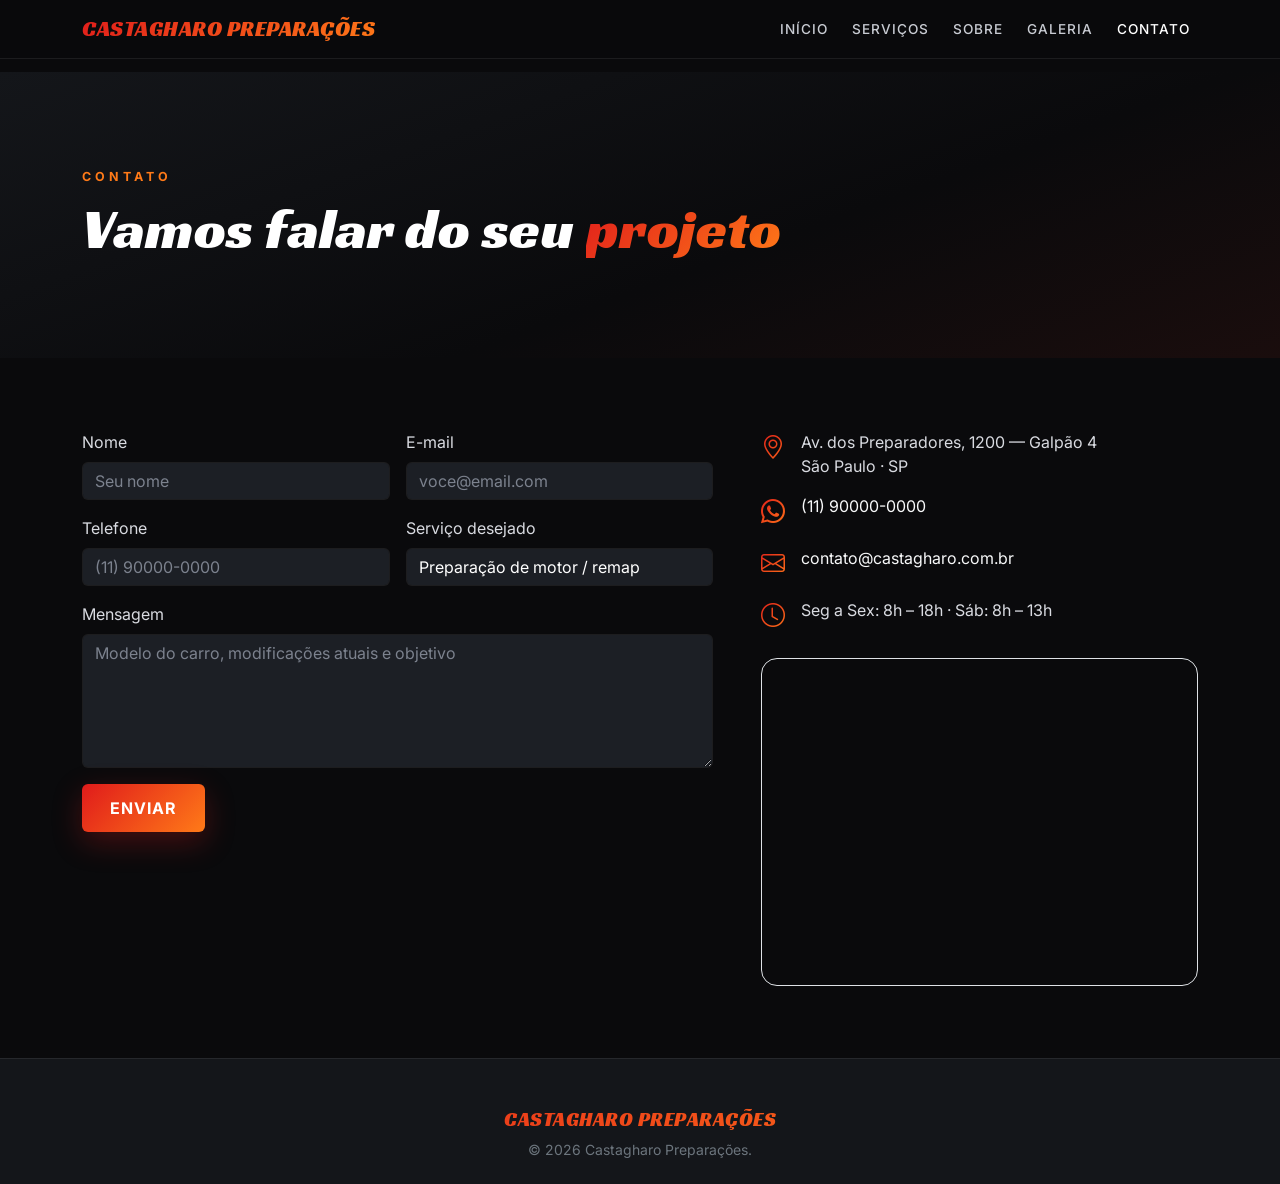
==== contato.html @ 75d51b19 "Arquivos de arrancada-070920261222" ====
<!DOCTYPE html>
<html lang="pt-BR">
<head>
  <meta charset="utf-8" />
  <meta name="viewport" content="width=device-width, initial-scale=1" />
  <title>Contato e agendamento | Castagharo Preparações</title>
  <meta name="description" content="Fale com a Castagharo Preparações: endereço, WhatsApp, horários e formulário para agendar sua avaliação." />
  <link rel="stylesheet" href="https://cdn.jsdelivr.net/npm/bootstrap-icons@1.11.3/font/bootstrap-icons.min.css" />
  <link href="https://cdn.jsdelivr.net/npm/bootstrap@5.3.3/dist/css/bootstrap.min.css" rel="stylesheet" />
  <link href="https://fonts.googleapis.com/css2?family=Racing+Sans+One&family=Inter:wght@400;500;700;800&display=swap" rel="stylesheet" />
  <link rel="stylesheet" href="style.css" />
</head>
<body>

<nav class="navbar navbar-expand-lg fixed-top">
  <div class="container">
    <a class="navbar-brand text-grad" href="index.html">CASTAGHARO PREPARAÇÕES</a>
    <button class="navbar-toggler border-0" type="button" data-bs-toggle="collapse" data-bs-target="#menu" aria-label="Abrir menu">
      <span class="navbar-toggler-icon" style="filter: invert(1)"></span>
    </button>
    <div class="collapse navbar-collapse" id="menu">
      <ul class="navbar-nav ms-auto gap-lg-2">
        <li class="nav-item"><a class="nav-link" href="index.html">Início</a></li>
        <li class="nav-item"><a class="nav-link" href="servicos.html">Serviços</a></li>
        <li class="nav-item"><a class="nav-link" href="sobre.html">Sobre</a></li>
        <li class="nav-item"><a class="nav-link" href="index.html#galeria">Galeria</a></li>
        <li class="nav-item"><a class="nav-link active" href="contato.html">Contato</a></li>
      </ul>
    </div>
  </div>
</nav>

<header class="py-5 bg-alt">
  <div class="container py-5">
    <p class="section-label mb-2">Contato</p>
    <h1 class="display-4 mb-0">Vamos falar do seu <span class="text-grad">projeto</span></h1>
  </div>
</header>

<section class="py-5">
  <div class="container py-4">
    <div class="row g-5">
      <div class="col-lg-7">
        <!-- Formulário com validação nativa do Bootstrap -->
        <form class="row g-3 needs-validation" novalidate>
          <div class="col-md-6">
            <label class="form-label" for="nome">Nome</label>
            <input class="form-control" id="nome" type="text" placeholder="Seu nome" required />
            <div class="invalid-feedback">Informe seu nome.</div>
          </div>
          <div class="col-md-6">
            <label class="form-label" for="email">E-mail</label>
            <input class="form-control" id="email" type="email" placeholder="voce@email.com" required />
            <div class="invalid-feedback">Informe um e-mail válido.</div>
          </div>
          <div class="col-md-6">
            <label class="form-label" for="tel">Telefone</label>
            <input class="form-control" id="tel" type="tel" placeholder="(11) 90000-0000" required />
            <div class="invalid-feedback">Informe um telefone.</div>
          </div>
          <div class="col-md-6">
            <label class="form-label" for="servico">Serviço desejado</label>
            <select class="form-control" id="servico">
              <option>Preparação de motor / remap</option>
              <option>Suspensão e freios</option>
              <option>Escapamento</option>
              <option>Estética e envelopamento</option>
              <option>Dinamômetro</option>
            </select>
          </div>
          <div class="col-12">
            <label class="form-label" for="msg">Mensagem</label>
            <textarea class="form-control" id="msg" rows="5" placeholder="Modelo do carro, modificações atuais e objetivo" required></textarea>
            <div class="invalid-feedback">Escreva sua mensagem.</div>
          </div>
          <div class="col-12"><button class="btn btn-grad" type="submit">Enviar</button></div>
        </form>
      </div>

      <div class="col-lg-5">
        <ul class="list-unstyled mb-4">
          <li class="d-flex gap-3 mb-3"><i class="bi bi-geo-alt fs-4 text-grad"></i><span>Av. dos Preparadores, 1200 — Galpão 4<br />São Paulo · SP</span></li>
          <li class="d-flex gap-3 mb-3"><i class="bi bi-whatsapp fs-4 text-grad"></i><a class="text-decoration-none text-light" href="https://wa.me/5511900000000">(11) 90000-0000</a></li>
          <li class="d-flex gap-3 mb-3"><i class="bi bi-envelope fs-4 text-grad"></i><a class="text-decoration-none text-light" href="mailto:contato@castagharo.com.br">contato@castagharo.com.br</a></li>
          <li class="d-flex gap-3"><i class="bi bi-clock fs-4 text-grad"></i><span>Seg a Sex: 8h – 18h · Sáb: 8h – 13h</span></li>
        </ul>
        <div class="ratio ratio-4x3 rounded-4 overflow-hidden border">
          <iframe src="https://www.google.com/maps?q=S%C3%A3o+Paulo&output=embed" title="Mapa da oficina" loading="lazy"></iframe>
        </div>
      </div>
    </div>
  </div>
</section>

<footer class="pt-5 pb-4">
  <div class="container text-center">
    <h2 class="h5 text-grad">CASTAGHARO PREPARAÇÕES</h2>
    <p class="text-secondary small mb-0">© 2026 Castagharo Preparações.</p>
  </div>
</footer>

<script src="https://cdn.jsdelivr.net/npm/bootstrap@5.3.3/dist/js/bootstrap.bundle.min.js"></script>
<script>
  document.querySelectorAll(".needs-validation").forEach(function (form) {
    form.addEventListener("submit", function (event) {
      if (!form.checkValidity()) { event.preventDefault(); event.stopPropagation(); }
      form.classList.add("was-validated");
    });
  });
</script>
</body>
</html>
---- style.css ----
/* ==========================================================================
   Castagharo Preparações — CSS customizado
   Apenas ajustes visuais (cores, gradientes, espaçamentos).
   Todo o layout e os componentes vêm do Bootstrap 5 via CDN.
   ========================================================================== */

/* --- Variáveis de tema (paleta escura + degradê vermelho/laranja) --------- */
:root {
  --cp-black: #0a0a0c;
  --cp-graphite: #14161a;
  --cp-graphite-2: #1c1f25;
  --cp-line: rgba(255, 255, 255, 0.08);
  --cp-red: #e01b1b;
  --cp-orange: #ff7a18;
  --cp-grad: linear-gradient(135deg, #e01b1b 0%, #ff7a18 100%);
  --cp-grad-soft: linear-gradient(160deg, #14161a 0%, #0a0a0c 60%, #1a0d0d 100%);
}

/* --- Base ---------------------------------------------------------------- */
body {
  background-color: var(--cp-black);
  color: #d9dbe1;
  font-family: "Inter", system-ui, sans-serif;
  padding-top: 72px; /* compensa a navbar fixa */
}

h1, h2, h3, h4, .display-1, .display-3, .navbar-brand {
  font-family: "Racing Sans One", "Inter", sans-serif;
  letter-spacing: 0.5px;
  color: #fff;
}

section { scroll-margin-top: 80px; } /* âncoras não ficam sob a navbar */

/* Texto com preenchimento em degradê (títulos de destaque) */
.text-grad {
  background: var(--cp-grad);
  -webkit-background-clip: text;
  background-clip: text;
  -webkit-text-fill-color: transparent;
}

.section-label {
  text-transform: uppercase;
  letter-spacing: 4px;
  font-size: 0.78rem;
  font-weight: 700;
  color: var(--cp-orange);
}

/* Seções alternadas com fundo em degradê suave */
.bg-alt { background: var(--cp-grad-soft); }
.bg-graphite { background-color: var(--cp-graphite); }

/* --- Navbar -------------------------------------------------------------- */
.navbar {
  background-color: rgba(10, 10, 12, 0.92);
  backdrop-filter: blur(10px);
  border-bottom: 1px solid var(--cp-line);
}
.navbar-brand { font-size: 1.35rem; }
.navbar .nav-link {
  color: #c9ccd3;
  font-weight: 500;
  text-transform: uppercase;
  font-size: 0.85rem;
  letter-spacing: 1px;
}
.navbar .nav-link:hover,
.navbar .nav-link.active { color: #fff; }

/* --- Botões -------------------------------------------------------------- */
.btn-grad {
  background: var(--cp-grad);
  color: #fff;
  border: 0;
  font-weight: 700;
  text-transform: uppercase;
  letter-spacing: 1px;
  padding: 0.75rem 1.75rem;
  box-shadow: 0 10px 30px rgba(224, 27, 27, 0.28);
}
.btn-grad:hover { color: #fff; filter: brightness(1.1); }

.btn-outline-light-2 {
  border: 1px solid rgba(255, 255, 255, 0.35);
  color: #fff;
  font-weight: 600;
  text-transform: uppercase;
  letter-spacing: 1px;
  padding: 0.75rem 1.75rem;
}
.btn-outline-light-2:hover { background: rgba(255, 255, 255, 0.1); color: #fff; }

/* --- Hero ---------------------------------------------------------------- */
.hero {
  position: relative;
  min-height: 88vh;
  display: flex;
  align-items: center;
  background: url("img/hero.jpg") center/cover no-repeat;
}
/* Camada de degradê sobre a foto para dar contraste ao texto */
.hero::after {
  content: "";
  position: absolute;
  inset: 0;
  background: linear-gradient(90deg, rgba(10,10,12,0.94) 0%, rgba(10,10,12,0.72) 45%, rgba(224,27,27,0.28) 100%);
}
.hero > .container { position: relative; z-index: 2; }

/* --- Cards de serviço ---------------------------------------------------- */
.card-service {
  background-color: var(--cp-graphite-2);
  border: 1px solid var(--cp-line);
  border-radius: 14px;
  height: 100%;
  transition: transform 0.25s ease, border-color 0.25s ease;
}
.card-service:hover {
  transform: translateY(-6px);
  border-color: rgba(255, 122, 24, 0.55);
}
.card-service .icon-box {
  width: 54px; height: 54px;
  display: grid; place-items: center;
  border-radius: 12px;
  background: var(--cp-grad);
  font-size: 1.5rem;
  color: #fff;
}

/* --- Números / stats ----------------------------------------------------- */
.stat-value { font-size: 2.4rem; font-weight: 800; line-height: 1; }

/* --- Galeria ------------------------------------------------------------- */
.gallery-img {
  border-radius: 14px;
  border: 1px solid var(--cp-line);
  object-fit: cover;
  width: 100%;
  height: 260px;
}

/* --- Depoimentos --------------------------------------------------------- */
.quote-card {
  background-color: var(--cp-graphite-2);
  border: 1px solid var(--cp-line);
  border-radius: 16px;
  max-width: 760px;
  margin: 0 auto;
}

/* --- Formulário ---------------------------------------------------------- */
.form-control, .form-control:focus {
  background-color: var(--cp-graphite-2);
  border: 1px solid var(--cp-line);
  color: #fff;
}
.form-control:focus {
  box-shadow: 0 0 0 0.2rem rgba(255, 122, 24, 0.2);
  border-color: var(--cp-orange);
}
.form-control::placeholder { color: #7c828e; }

/* --- Accordion (FAQ) ---------------------------------------------------- */
.accordion-item {
  background-color: var(--cp-graphite-2);
  border: 1px solid var(--cp-line);
  margin-bottom: 0.75rem;
  border-radius: 12px;
  overflow: hidden;
}
.accordion-button {
  background-color: var(--cp-graphite-2);
  color: #fff;
  font-weight: 600;
}
.accordion-button:not(.collapsed) { background: var(--cp-grad); color: #fff; }
.accordion-button:focus { box-shadow: none; }
.accordion-body { color: #b6bac3; }

/* --- Footer ------------------------------------------------------------- */
footer { background-color: var(--cp-graphite); border-top: 1px solid var(--cp-line); }
footer a { color: #b6bac3; text-decoration: none; }
footer a:hover { color: var(--cp-orange); }
.social-link {
  width: 40px; height: 40px;
  display: inline-grid; place-items: center;
  border-radius: 50%;
  border: 1px solid var(--cp-line);
  color: #fff;
}
.social-link:hover { background: var(--cp-grad); color: #fff; }

/* --- Ajustes responsivos ------------------------------------------------ */
@media (max-width: 767.98px) {
  .hero { min-height: 78vh; text-align: center; }
  .hero::after { background: linear-gradient(180deg, rgba(10,10,12,0.85), rgba(10,10,12,0.95)); }
  .gallery-img { height: 200px; }
}
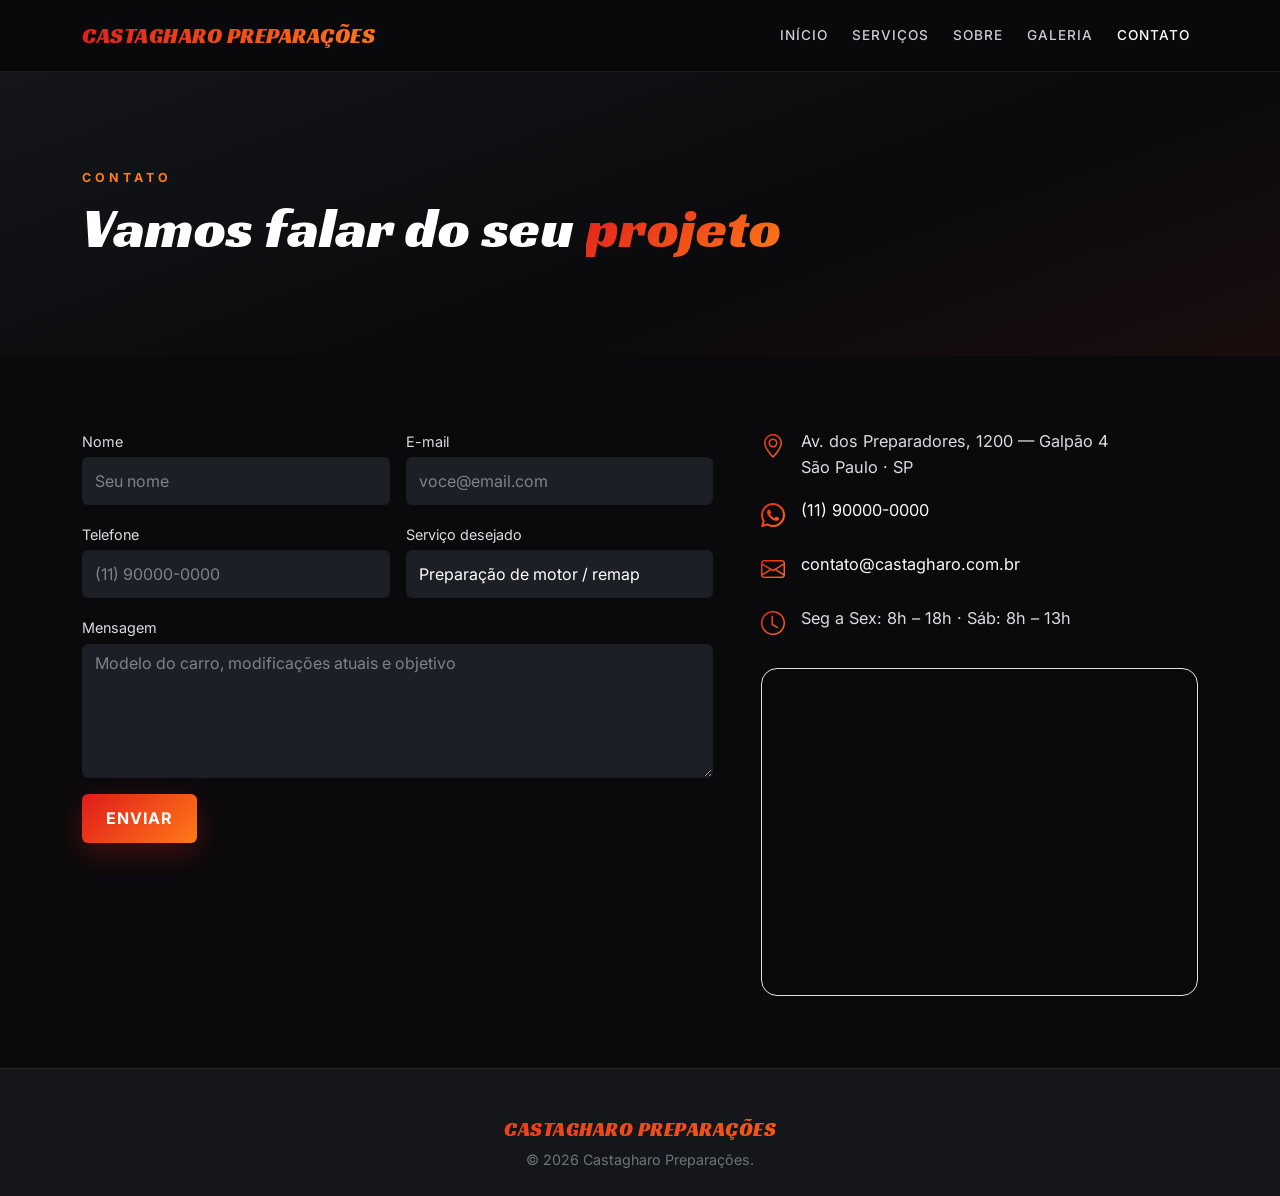
==== commit d85d85a3: "Atualizado para mobile-first. #160920262006" ====
--- a/contato.html
+++ b/contato.html
@@ -30,35 +30,35 @@
   </div>
 </nav>
 
-<header class="py-5 bg-alt">
-  <div class="container py-5">
+<header class="py-4 py-lg-5 bg-alt">
+  <div class="container py-3 py-lg-5">
     <p class="section-label mb-2">Contato</p>
     <h1 class="display-4 mb-0">Vamos falar do seu <span class="text-grad">projeto</span></h1>
   </div>
 </header>
 
 <section class="py-5">
-  <div class="container py-4">
-    <div class="row g-5">
+  <div class="container py-2 py-lg-4">
+    <div class="row g-4 g-lg-5">
       <div class="col-lg-7">
         <!-- Formulário com validação nativa do Bootstrap -->
         <form class="row g-3 needs-validation" novalidate>
-          <div class="col-md-6">
+          <div class="col-sm-6">
             <label class="form-label" for="nome">Nome</label>
             <input class="form-control" id="nome" type="text" placeholder="Seu nome" required />
             <div class="invalid-feedback">Informe seu nome.</div>
           </div>
-          <div class="col-md-6">
+          <div class="col-sm-6">
             <label class="form-label" for="email">E-mail</label>
             <input class="form-control" id="email" type="email" placeholder="voce@email.com" required />
             <div class="invalid-feedback">Informe um e-mail válido.</div>
           </div>
-          <div class="col-md-6">
+          <div class="col-sm-6">
             <label class="form-label" for="tel">Telefone</label>
             <input class="form-control" id="tel" type="tel" placeholder="(11) 90000-0000" required />
             <div class="invalid-feedback">Informe um telefone.</div>
           </div>
-          <div class="col-md-6">
+          <div class="col-sm-6">
             <label class="form-label" for="servico">Serviço desejado</label>
             <select class="form-control" id="servico">
               <option>Preparação de motor / remap</option>
@@ -78,7 +78,7 @@
       </div>
 
       <div class="col-lg-5">
-        <ul class="list-unstyled mb-4">
+        <ul class="list-unstyled contact-list mb-4">
           <li class="d-flex gap-3 mb-3"><i class="bi bi-geo-alt fs-4 text-grad"></i><span>Av. dos Preparadores, 1200 — Galpão 4<br />São Paulo · SP</span></li>
           <li class="d-flex gap-3 mb-3"><i class="bi bi-whatsapp fs-4 text-grad"></i><a class="text-decoration-none text-light" href="https://wa.me/5511900000000">(11) 90000-0000</a></li>
           <li class="d-flex gap-3 mb-3"><i class="bi bi-envelope fs-4 text-grad"></i><a class="text-decoration-none text-light" href="mailto:contato@castagharo.com.br">contato@castagharo.com.br</a></li>
@@ -99,6 +99,7 @@
   </div>
 </footer>
 
+<a class="wa-float" href="https://wa.me/5511900000000" aria-label="Falar no WhatsApp"><i class="bi bi-whatsapp"></i></a>
 <script src="https://cdn.jsdelivr.net/npm/bootstrap@5.3.3/dist/js/bootstrap.bundle.min.js"></script>
 <script>
   document.querySelectorAll(".needs-validation").forEach(function (form) {
--- a/style.css
+++ b/style.css
@@ -1,7 +1,7 @@
 /* ==========================================================================
-   Castagharo Preparações — CSS customizado
-   Apenas ajustes visuais (cores, gradientes, espaçamentos).
-   Todo o layout e os componentes vêm do Bootstrap 5 via CDN.
+   Castagharo Preparações — CSS customizado (MOBILE FIRST)
+   Os estilos base valem para celular; os @media (min-width) ampliam
+   para tablet e desktop. Layout e componentes vêm do Bootstrap 5 (CDN).
    ========================================================================== */
 
 /* --- Variáveis de tema (paleta escura + degradê vermelho/laranja) --------- */
@@ -14,23 +14,40 @@
   --cp-orange: #ff7a18;
   --cp-grad: linear-gradient(135deg, #e01b1b 0%, #ff7a18 100%);
   --cp-grad-soft: linear-gradient(160deg, #14161a 0%, #0a0a0c 60%, #1a0d0d 100%);
-}
-
-/* --- Base ---------------------------------------------------------------- */
+  --cp-nav-h: 60px;
+}
+
+/* --- Base (celular) ------------------------------------------------------ */
+* { min-width: 0; }
+
+html { -webkit-text-size-adjust: 100%; }
+
 body {
   background-color: var(--cp-black);
   color: #d9dbe1;
   font-family: "Inter", system-ui, sans-serif;
-  padding-top: 72px; /* compensa a navbar fixa */
-}
-
-h1, h2, h3, h4, .display-1, .display-3, .navbar-brand {
+  font-size: 1rem;
+  line-height: 1.6;
+  padding-top: var(--cp-nav-h);
+  overflow-x: hidden; /* evita rolagem lateral no celular */
+}
+
+img, iframe { max-width: 100%; }
+
+h1, h2, h3, h4, .display-1, .display-3, .display-5, .navbar-brand {
   font-family: "Racing Sans One", "Inter", sans-serif;
   letter-spacing: 0.5px;
   color: #fff;
-}
-
-section { scroll-margin-top: 80px; } /* âncoras não ficam sob a navbar */
+  overflow-wrap: break-word;
+}
+
+/* Títulos fluidos: nunca estouram a tela do celular */
+.display-3 { font-size: clamp(1.9rem, 8.5vw, 4.5rem); line-height: 1.1; }
+.display-4 { font-size: clamp(1.75rem, 7.5vw, 3.5rem); line-height: 1.15; }
+.display-5 { font-size: clamp(1.5rem, 6.5vw, 3rem); line-height: 1.2; }
+.lead { font-size: 1rem; }
+
+section { scroll-margin-top: calc(var(--cp-nav-h) + 8px); }
 
 /* Texto com preenchimento em degradê (títulos de destaque) */
 .text-grad {
@@ -42,8 +59,8 @@
 
 .section-label {
   text-transform: uppercase;
-  letter-spacing: 4px;
-  font-size: 0.78rem;
+  letter-spacing: 3px;
+  font-size: 0.7rem;
   font-weight: 700;
   color: var(--cp-orange);
 }
@@ -54,62 +71,90 @@
 
 /* --- Navbar -------------------------------------------------------------- */
 .navbar {
-  background-color: rgba(10, 10, 12, 0.92);
+  background-color: rgba(10, 10, 12, 0.94);
   backdrop-filter: blur(10px);
   border-bottom: 1px solid var(--cp-line);
-}
-.navbar-brand { font-size: 1.35rem; }
+  min-height: var(--cp-nav-h);
+  padding-top: 0.5rem;
+  padding-bottom: 0.5rem;
+}
+.navbar-brand {
+  font-size: 0.95rem;
+  line-height: 1.1;
+  max-width: 70vw;
+  white-space: normal;
+}
+.navbar-toggler { padding: 0.35rem 0.5rem; }
+.navbar-toggler:focus { box-shadow: none; }
 .navbar .nav-link {
   color: #c9ccd3;
   font-weight: 500;
   text-transform: uppercase;
-  font-size: 0.85rem;
+  font-size: 0.95rem;
   letter-spacing: 1px;
+  padding-top: 0.7rem;    /* área de toque confortável */
+  padding-bottom: 0.7rem;
 }
 .navbar .nav-link:hover,
 .navbar .nav-link.active { color: #fff; }
-
-/* --- Botões -------------------------------------------------------------- */
-.btn-grad {
-  background: var(--cp-grad);
-  color: #fff;
-  border: 0;
+/* Menu aberto no celular: rola se não couber */
+.navbar-collapse {
+  max-height: calc(100vh - var(--cp-nav-h) - 16px);
+  overflow-y: auto;
+}
+.navbar-collapse .btn-grad { width: 100%; margin-top: 0.5rem; }
+
+/* --- Botões (largura total no celular) ---------------------------------- */
+.btn-grad,
+.btn-outline-light-2 {
+  width: 100%;
   font-weight: 700;
   text-transform: uppercase;
   letter-spacing: 1px;
-  padding: 0.75rem 1.75rem;
+  padding: 0.8rem 1.5rem;
+  min-height: 48px;
+}
+.btn-grad {
+  background: var(--cp-grad);
+  color: #fff;
+  border: 0;
   box-shadow: 0 10px 30px rgba(224, 27, 27, 0.28);
 }
 .btn-grad:hover { color: #fff; filter: brightness(1.1); }
-
 .btn-outline-light-2 {
   border: 1px solid rgba(255, 255, 255, 0.35);
   color: #fff;
   font-weight: 600;
-  text-transform: uppercase;
-  letter-spacing: 1px;
-  padding: 0.75rem 1.75rem;
 }
 .btn-outline-light-2:hover { background: rgba(255, 255, 255, 0.1); color: #fff; }
-
-/* --- Hero ---------------------------------------------------------------- */
+.btn-grad.btn-sm { padding: 0.55rem 1rem; min-height: 40px; }
+
+/* --- Hero (celular: foto de fundo + véu escuro, texto centralizado) ----- */
 .hero {
   position: relative;
-  min-height: 88vh;
   display: flex;
   align-items: center;
+  padding: 3rem 0 3.5rem;
+  text-align: center;
   background: url("img/hero.jpg") center/cover no-repeat;
 }
-/* Camada de degradê sobre a foto para dar contraste ao texto */
 .hero::after {
   content: "";
   position: absolute;
   inset: 0;
-  background: linear-gradient(90deg, rgba(10,10,12,0.94) 0%, rgba(10,10,12,0.72) 45%, rgba(224,27,27,0.28) 100%);
+  background: linear-gradient(180deg, rgba(10, 10, 12, 0.82) 0%, rgba(10, 10, 12, 0.93) 70%, rgba(26, 13, 13, 0.96) 100%);
 }
 .hero > .container { position: relative; z-index: 2; }
+.hero .lead { margin-inline: auto; }
 
 /* --- Cards de serviço ---------------------------------------------------- */
+/* Bootstrap 5.3 força cor escura em .card e nas classes .h5/.h6 — reforçamos aqui */
+.card, .card-service { color: #d9dbe1; }
+.card h1, .card h2, .card h3, .card h4, .card h5, .card h6,
+.card .h1, .card .h2, .card .h3, .card .h4, .card .h5, .card .h6,
+h1.h5, h2.h5, h3.h5, h4.h5, .accordion-header .h5 { color: #fff; }
+.card .text-grad, .quote-card .text-grad { -webkit-text-fill-color: transparent; }
+
 .card-service {
   background-color: var(--cp-graphite-2);
   border: 1px solid var(--cp-line);
@@ -118,20 +163,21 @@
   transition: transform 0.25s ease, border-color 0.25s ease;
 }
 .card-service:hover {
-  transform: translateY(-6px);
   border-color: rgba(255, 122, 24, 0.55);
 }
 .card-service .icon-box {
-  width: 54px; height: 54px;
+  width: 48px; height: 48px;
   display: grid; place-items: center;
   border-radius: 12px;
   background: var(--cp-grad);
-  font-size: 1.5rem;
-  color: #fff;
+  font-size: 1.35rem;
+  color: #fff;
+  flex: none;
 }
 
 /* --- Números / stats ----------------------------------------------------- */
-.stat-value { font-size: 2.4rem; font-weight: 800; line-height: 1; }
+.stat-value { font-size: clamp(1.5rem, 7vw, 2.4rem); font-weight: 800; line-height: 1; }
+.stat-label { font-size: 0.68rem; letter-spacing: 0.5px; display: block; }
 
 /* --- Galeria ------------------------------------------------------------- */
 .gallery-img {
@@ -139,8 +185,29 @@
   border: 1px solid var(--cp-line);
   object-fit: cover;
   width: 100%;
-  height: 260px;
-}
+  height: 220px;
+}
+.carousel-inner img {
+  width: 100%;
+  height: 100%;
+  object-fit: cover;
+}
+.carousel-item > img { aspect-ratio: 4 / 3; }
+/* Controles do carrossel com fundo — visíveis e fáceis de tocar no celular */
+.carousel-control-prev,
+.carousel-control-next {
+  width: 46px;
+  height: 46px;
+  top: 50%;
+  transform: translateY(-50%);
+  background: rgba(10, 10, 12, 0.6);
+  border-radius: 50%;
+  opacity: 1;
+}
+.carousel-control-prev { left: 8px; }
+.carousel-control-next { right: 8px; }
+.carousel-indicators { margin-bottom: 0.35rem; }
+.carousel-indicators [data-bs-target] { width: 26px; height: 4px; }
 
 /* --- Depoimentos --------------------------------------------------------- */
 .quote-card {
@@ -150,18 +217,25 @@
   max-width: 760px;
   margin: 0 auto;
 }
+/* Espaço lateral para não ficar sob as setas do carrossel */
+#carrosselDepo .carousel-inner { padding: 0 2.5rem; }
+#carrosselDepo .fs-5 { font-size: 1rem; }
 
 /* --- Formulário ---------------------------------------------------------- */
 .form-control, .form-control:focus {
   background-color: var(--cp-graphite-2);
   border: 1px solid var(--cp-line);
   color: #fff;
-}
+  font-size: 1rem;   /* 16px evita o zoom automático do iOS */
+  min-height: 48px;
+}
+textarea.form-control { min-height: 120px; }
 .form-control:focus {
   box-shadow: 0 0 0 0.2rem rgba(255, 122, 24, 0.2);
   border-color: var(--cp-orange);
 }
 .form-control::placeholder { color: #7c828e; }
+.form-label { font-size: 0.9rem; margin-bottom: 0.25rem; }
 
 /* --- Accordion (FAQ) ---------------------------------------------------- */
 .accordion-item {
@@ -175,27 +249,81 @@
   background-color: var(--cp-graphite-2);
   color: #fff;
   font-weight: 600;
+  font-size: 0.98rem;
+  padding: 0.9rem 1rem;
 }
 .accordion-button:not(.collapsed) { background: var(--cp-grad); color: #fff; }
 .accordion-button:focus { box-shadow: none; }
-.accordion-body { color: #b6bac3; }
+.accordion-body { color: #b6bac3; font-size: 0.95rem; }
+
+/* --- Contato: lista de informações -------------------------------------- */
+.contact-list li { align-items: flex-start; }
+.contact-list a, .contact-list span { word-break: break-word; }
 
 /* --- Footer ------------------------------------------------------------- */
 footer { background-color: var(--cp-graphite); border-top: 1px solid var(--cp-line); }
-footer a { color: #b6bac3; text-decoration: none; }
+footer a { color: #b6bac3; text-decoration: none; display: inline-block; padding: 0.25rem 0; }
 footer a:hover { color: var(--cp-orange); }
 .social-link {
-  width: 40px; height: 40px;
+  width: 44px; height: 44px;
   display: inline-grid; place-items: center;
   border-radius: 50%;
   border: 1px solid var(--cp-line);
   color: #fff;
+  padding: 0;
 }
 .social-link:hover { background: var(--cp-grad); color: #fff; }
 
-/* --- Ajustes responsivos ------------------------------------------------ */
-@media (max-width: 767.98px) {
-  .hero { min-height: 78vh; text-align: center; }
-  .hero::after { background: linear-gradient(180deg, rgba(10,10,12,0.85), rgba(10,10,12,0.95)); }
-  .gallery-img { height: 200px; }
-}
+/* --- Botão fixo de WhatsApp (só celular) -------------------------------- */
+.wa-float {
+  position: fixed;
+  right: 14px;
+  bottom: 14px;
+  z-index: 1030;
+  width: 54px; height: 54px;
+  display: grid; place-items: center;
+  border-radius: 50%;
+  background: #25d366;
+  color: #fff;
+  font-size: 1.6rem;
+  box-shadow: 0 8px 24px rgba(0, 0, 0, 0.45);
+}
+.wa-float:hover { color: #fff; filter: brightness(1.05); }
+
+/* ======================= TABLET (≥576px) ================================ */
+@media (min-width: 576px) {
+  .btn-grad, .btn-outline-light-2 { width: auto; }
+  .navbar-brand { font-size: 1.1rem; max-width: none; }
+  .gallery-img { height: 240px; }
+  #carrosselDepo .carousel-inner { padding: 0 3.5rem; }
+}
+
+/* ======================= DESKTOP (≥992px) =============================== */
+@media (min-width: 992px) {
+  :root { --cp-nav-h: 72px; }
+  body { font-size: 1.02rem; }
+  .navbar-brand { font-size: 1.35rem; }
+  .navbar .nav-link { font-size: 0.85rem; padding-top: 0.5rem; padding-bottom: 0.5rem; }
+  .navbar-collapse { overflow: visible; max-height: none; }
+  .navbar-collapse .btn-grad { width: auto; margin-top: 0; }
+  .lead { font-size: 1.2rem; }
+  .section-label { letter-spacing: 4px; font-size: 0.78rem; }
+
+  .hero {
+    min-height: 88vh;
+    padding: 0;
+    text-align: left;
+  }
+  .hero::after {
+    background: linear-gradient(90deg, rgba(10,10,12,0.94) 0%, rgba(10,10,12,0.72) 45%, rgba(224,27,27,0.28) 100%);
+  }
+  .hero .lead { margin-inline: 0; }
+
+  .card-service:hover { transform: translateY(-6px); }
+  .card-service .icon-box { width: 54px; height: 54px; font-size: 1.5rem; }
+  .gallery-img { height: 260px; }
+  .carousel-item > img { aspect-ratio: 16 / 9; }
+  #carrosselDepo .fs-5 { font-size: 1.25rem; }
+  .wa-float { display: none; } /* no desktop já há botões e formulário */
+  .py-lg-6 { padding-top: 5rem; padding-bottom: 5rem; }
+}
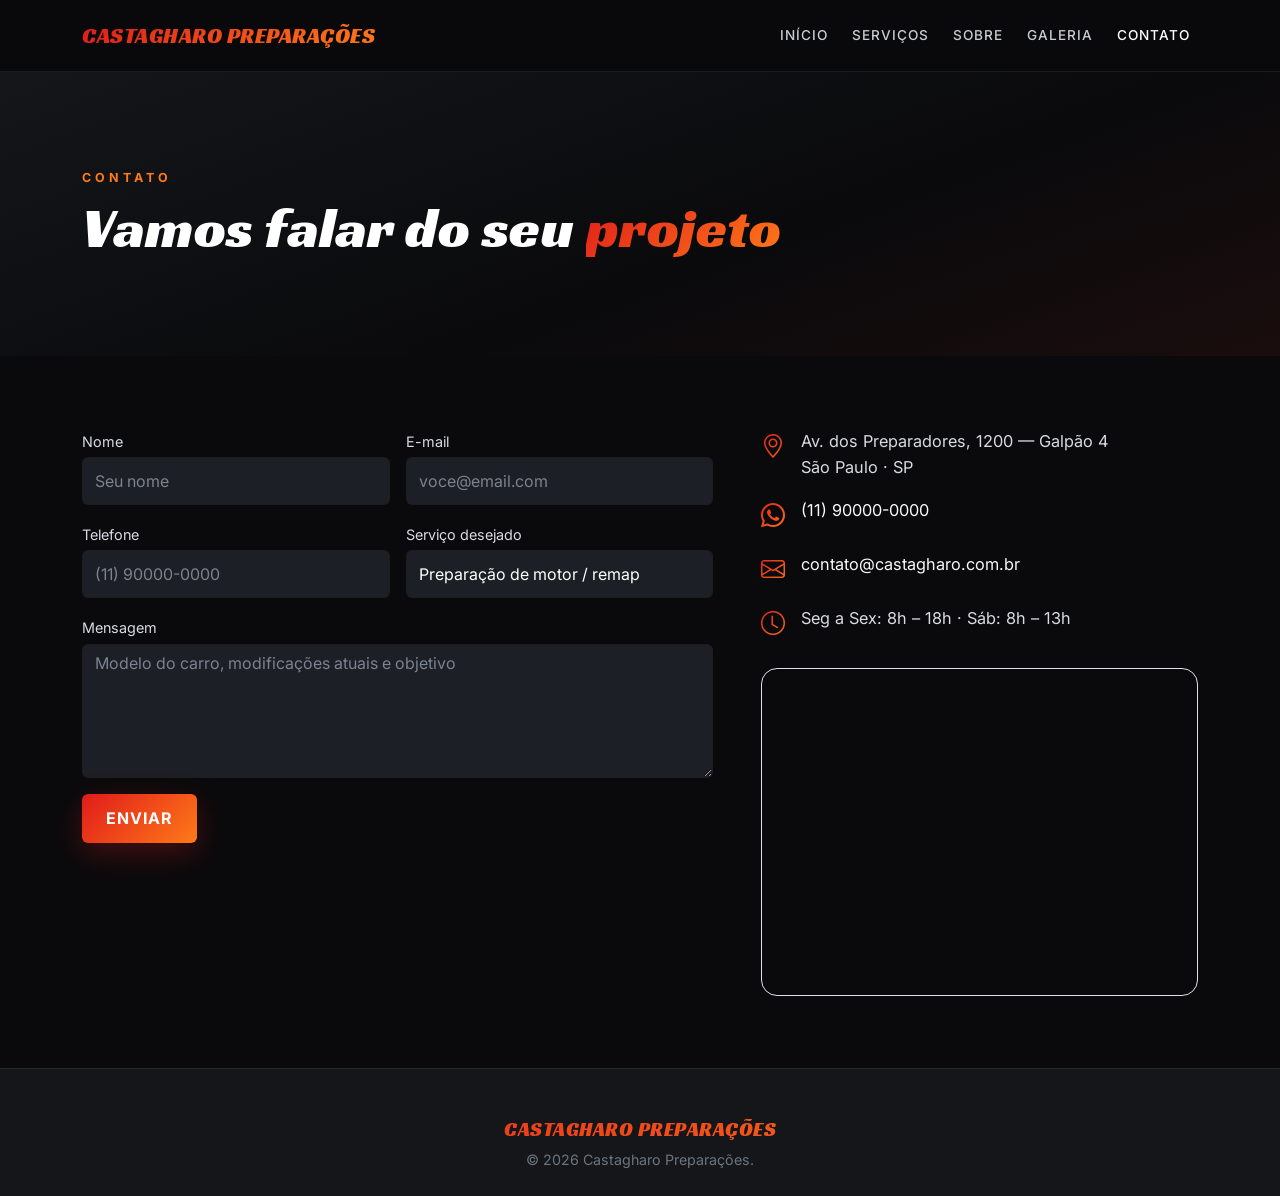
==== commit e1aa8a05: "Ajustados erros de responsividade. #160920262015" ====
--- a/contato.html
+++ b/contato.html
@@ -30,35 +30,35 @@
   </div>
 </nav>
 
-<header class="py-4 py-lg-5 bg-alt">
-  <div class="container py-3 py-lg-5">
+<header class="py-5 bg-alt">
+  <div class="container py-5">
     <p class="section-label mb-2">Contato</p>
     <h1 class="display-4 mb-0">Vamos falar do seu <span class="text-grad">projeto</span></h1>
   </div>
 </header>
 
 <section class="py-5">
-  <div class="container py-2 py-lg-4">
-    <div class="row g-4 g-lg-5">
+  <div class="container py-4">
+    <div class="row g-5">
       <div class="col-lg-7">
         <!-- Formulário com validação nativa do Bootstrap -->
         <form class="row g-3 needs-validation" novalidate>
-          <div class="col-sm-6">
+          <div class="col-md-6">
             <label class="form-label" for="nome">Nome</label>
             <input class="form-control" id="nome" type="text" placeholder="Seu nome" required />
             <div class="invalid-feedback">Informe seu nome.</div>
           </div>
-          <div class="col-sm-6">
+          <div class="col-md-6">
             <label class="form-label" for="email">E-mail</label>
             <input class="form-control" id="email" type="email" placeholder="voce@email.com" required />
             <div class="invalid-feedback">Informe um e-mail válido.</div>
           </div>
-          <div class="col-sm-6">
+          <div class="col-md-6">
             <label class="form-label" for="tel">Telefone</label>
             <input class="form-control" id="tel" type="tel" placeholder="(11) 90000-0000" required />
             <div class="invalid-feedback">Informe um telefone.</div>
           </div>
-          <div class="col-sm-6">
+          <div class="col-md-6">
             <label class="form-label" for="servico">Serviço desejado</label>
             <select class="form-control" id="servico">
               <option>Preparação de motor / remap</option>
@@ -78,7 +78,7 @@
       </div>
 
       <div class="col-lg-5">
-        <ul class="list-unstyled contact-list mb-4">
+        <ul class="list-unstyled mb-4">
           <li class="d-flex gap-3 mb-3"><i class="bi bi-geo-alt fs-4 text-grad"></i><span>Av. dos Preparadores, 1200 — Galpão 4<br />São Paulo · SP</span></li>
           <li class="d-flex gap-3 mb-3"><i class="bi bi-whatsapp fs-4 text-grad"></i><a class="text-decoration-none text-light" href="https://wa.me/5511900000000">(11) 90000-0000</a></li>
           <li class="d-flex gap-3 mb-3"><i class="bi bi-envelope fs-4 text-grad"></i><a class="text-decoration-none text-light" href="mailto:contato@castagharo.com.br">contato@castagharo.com.br</a></li>
@@ -99,7 +99,6 @@
   </div>
 </footer>
 
-<a class="wa-float" href="https://wa.me/5511900000000" aria-label="Falar no WhatsApp"><i class="bi bi-whatsapp"></i></a>
 <script src="https://cdn.jsdelivr.net/npm/bootstrap@5.3.3/dist/js/bootstrap.bundle.min.js"></script>
 <script>
   document.querySelectorAll(".needs-validation").forEach(function (form) {
--- a/style.css
+++ b/style.css
@@ -262,8 +262,11 @@
 
 /* --- Footer ------------------------------------------------------------- */
 footer { background-color: var(--cp-graphite); border-top: 1px solid var(--cp-line); }
+/* Evita que e-mail/telefone longos estourem a coluna no celular */
+footer li, footer a, footer p { overflow-wrap: anywhere; }
 footer a { color: #b6bac3; text-decoration: none; display: inline-block; padding: 0.25rem 0; }
 footer a:hover { color: var(--cp-orange); }
+
 .social-link {
   width: 44px; height: 44px;
   display: inline-grid; place-items: center;
@@ -286,9 +289,13 @@
   background: #25d366;
   color: #fff;
   font-size: 1.6rem;
+  line-height: 1;          /* evita o ícone cortado no celular */
+  overflow: hidden;
   box-shadow: 0 8px 24px rgba(0, 0, 0, 0.45);
 }
+.wa-float i { line-height: 1; display: block; }
 .wa-float:hover { color: #fff; filter: brightness(1.05); }
+
 
 /* ======================= TABLET (≥576px) ================================ */
 @media (min-width: 576px) {
